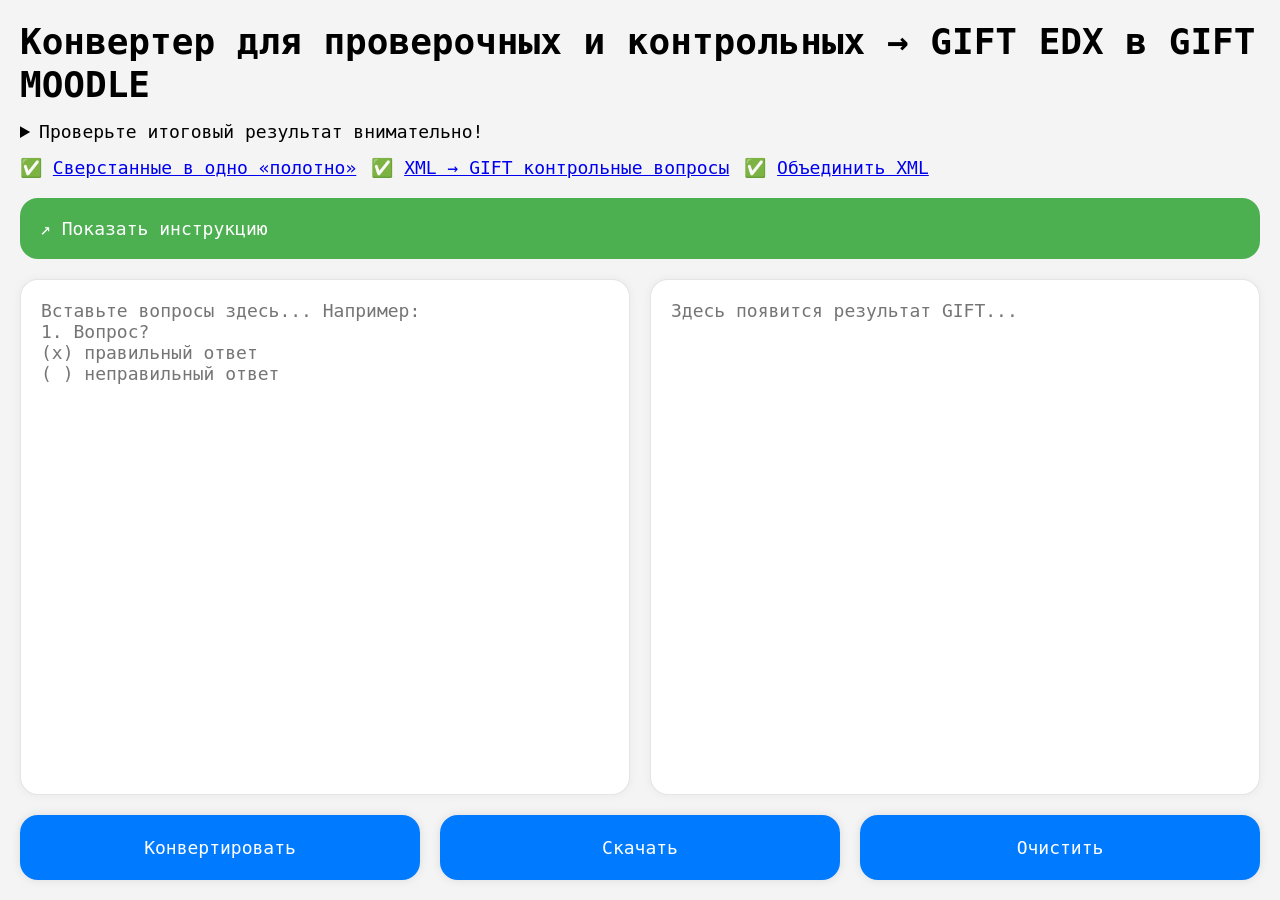
==== edx-to-moodle/index.html @ bffdb7d0 "Add files via upload" ====
<!doctype html>
<html lang="ru"><head><meta charset="utf-8"><meta name="viewport" content="width=device-width,initial-scale=1"><title>EDX GIFT → Moodle GIFT</title><link rel="stylesheet" href="style.css"><script defer src="script.js"></script></head><body>
<h1>Конвертер для проверочных и контрольных → GIFT EDX в GIFT MOODLE</h1>
<div class="intro"><details><summary class="intro__summary">Проверьте итоговый результат внимательно!</summary><p class="intro__text">Если результат не соответствует ожиданиям, приведите вопросы к формату из инструкции. Поддерживаются одиночный выбор, множественный выбор, короткий ответ и числовой ответ. Cloze поддерживается частично. <strong class="red">Важно:</strong> каждый Cloze-вопрос сохраняйте отдельно и импортируйте в Moodle в формате «Вложенные ответы (Cloze)».</p></details></div>
<div class="links"><p class="link">✅ <a target="_blank" rel="noopener noreferrer" href="https://codepen.io/mikhail21990/pen/wBBbgKb">Сверстанные в одно «полотно»</a></p><p class="link">✅ <a href="../">XML → GIFT контрольные вопросы</a></p><p class="link">✅ <a href="../xml-merger/">Объединить XML</a></p></div>
<label for="modal-toggle" class="open-modal-btn">↗ Показать инструкцию</label><input type="checkbox" id="modal-toggle" class="modal-toggle">
<div class="modal"><div class="modal-content"><h2>Инструкция по подготовке вопросов</h2><p><strong>1. Формат нумерации:</strong> <code>1)</code>, <code>2.</code>, <code>3)</code> (с пробелом после номера).</p><p><strong>2. Формат ответов:</strong></p><ul class="list"><li>Одиночный выбор: <code>(x)</code> — верный, <code>( )</code> — неверный.</li><li>Множественный выбор: <code>[x]</code> — верный, <code>[ ]</code> — неверный.</li><li>Короткий ответ: <code>=ответ</code> (альтернативный: <code>or=ответ</code>).</li><li>Числовой ответ: <code>#42</code> или <code>#3.14:0.01</code>.</li></ul><p><strong class="explanation">3. Объяснение [explanation]:</strong> удалите из исходной разметки; переносите вручную.</p><p><strong>4. Частые ошибки:</strong> нет номера вопроса, лишние пробелы, символы и теги.</p><p><strong class="red">Важно:</strong> каждый Cloze-вопрос необходимо сохранять в отдельный файл и импортировать в Moodle как Cloze. Если не получилось преобразовать вопрос, <a target="_blank" rel="noopener noreferrer" href="https://drive.google.com/drive/folders/1HnTt-CucSGrR1_vOjiLPoHYM4RVZKHTR?hl=ru">пришлите пример</a>.</p><label for="modal-toggle" class="close-modal-btn">Закрыть</label></div></div>
<div class="container"><div class="textareaWrapper"><textarea id="textInput" aria-label="Исходные вопросы" placeholder="Вставьте вопросы здесь... Например:&#10;1. Вопрос?&#10;(x) правильный ответ&#10;( ) неправильный ответ"></textarea></div><div class="textareaWrapper"><textarea id="giftOutput" aria-label="Результат GIFT" placeholder="Здесь появится результат GIFT..."></textarea></div></div>
<div class="buttons"><button id="convertBtn">Конвертировать</button><button id="copyBtn">Скачать</button><button id="clearAll">Очистить</button></div>
<div id="customAlertOverlay" style="display:none" role="alertdialog" aria-modal="true"><div id="customAlert"><p class="alertAttention"><strong>Внимание!</strong></p><p>Обнаружены вопросы типа Cloze. Их рекомендуется убрать из общего GIFT-файла и сохранить отдельно: каждый Cloze-вопрос в собственный файл, при импорте Moodle выбирайте формат Cloze.</p><button id="closeAlertBtn">Закрыть</button></div></div>
</body></html>
---- edx-to-moodle/style.css ----
html{font-size:18px;scrollbar-width:thin}*{box-sizing:border-box;font-family:monospace}*::selection{background:rgba(0,0,255,.1)}html,body{height:100%;margin:0;padding:0}body{display:flex;flex-direction:column;background:#f4f4f4;min-height:100vh}h1{width:100%;padding:20px 20px 0;margin:0;font-size:2rem;line-height:1.2}h2{font-size:1.4rem}.intro{padding:15px 20px}.intro__summary{cursor:pointer}.intro__text{text-align:justify}.links{padding:0 20px;margin-bottom:20px;display:flex;gap:15px;flex-wrap:wrap}.link{margin:0}.container{display:flex;flex:1;gap:20px;padding:0 20px;min-height:300px}.textareaWrapper{width:50%;border-radius:1rem;padding:5px;overflow:hidden;background:#fff;border:1px solid rgba(0,0,0,.1);box-shadow:0 0 10px rgba(0,0,0,.05)}textarea{width:100%;height:100%;min-height:300px;resize:none;border:0;background:transparent;padding:15px;font-size:1rem;scrollbar-width:thin}textarea:focus{outline:none}strong{color:#007bff}code{background:#f8f9ff;border:1px solid #7bb6fd;padding:2px 4px;border-radius:4px}.buttons{display:flex;gap:20px;padding:20px}button{flex:1;padding:22px;border:0;border-radius:1rem;cursor:pointer;background:#007bff;color:#fff;font-size:1rem;box-shadow:0 0 10px rgba(0,0,0,.1)}button:hover{background:#0056b3}.open-modal-btn{background:#4caf50;color:white;padding:20px;margin:0 20px 20px;border-radius:1rem;cursor:pointer}.open-modal-btn:hover{background:#2b9d2e}.modal-toggle{display:none}.modal{display:none;position:fixed;inset:0;z-index:1000;background:rgba(0,0,0,.5);justify-content:center;align-items:center;padding:20px}.modal-toggle:checked+.modal{display:flex}.modal-content{background:white;border-radius:1rem;padding:20px;width:70vw;max-width:1200px;max-height:90vh;overflow:auto;display:flex;flex-direction:column;gap:10px}.modal-content p,.modal-content h2{margin:.4em 0}.list{line-height:1.6}.close-modal-btn{background:#e60023;color:white;padding:20px;border-radius:1rem;cursor:pointer;width:max-content}.red{color:darkred;font-weight:bold}.explanation{color:darkgreen}#customAlertOverlay{position:fixed;inset:0;background:rgba(0,0,0,.5);z-index:2000;display:flex;justify-content:center;align-items:center;padding:20px}#customAlert{background:white;border-radius:1rem;padding:20px;max-width:800px;max-height:90vh;overflow:auto;display:flex;flex-direction:column;gap:10px}#customAlert button{flex:none;background:#e60023;width:max-content}@media(max-width:1200px){.container{flex-direction:column}.textareaWrapper{width:100%;min-height:35vh}.modal-content{width:90vw}}@media(max-width:768px),(max-height:600px){h1{font-size:1.4rem}.links{flex-direction:column}.buttons{flex-direction:column}.modal-content{width:100%;max-height:calc(100vh - 40px)}}
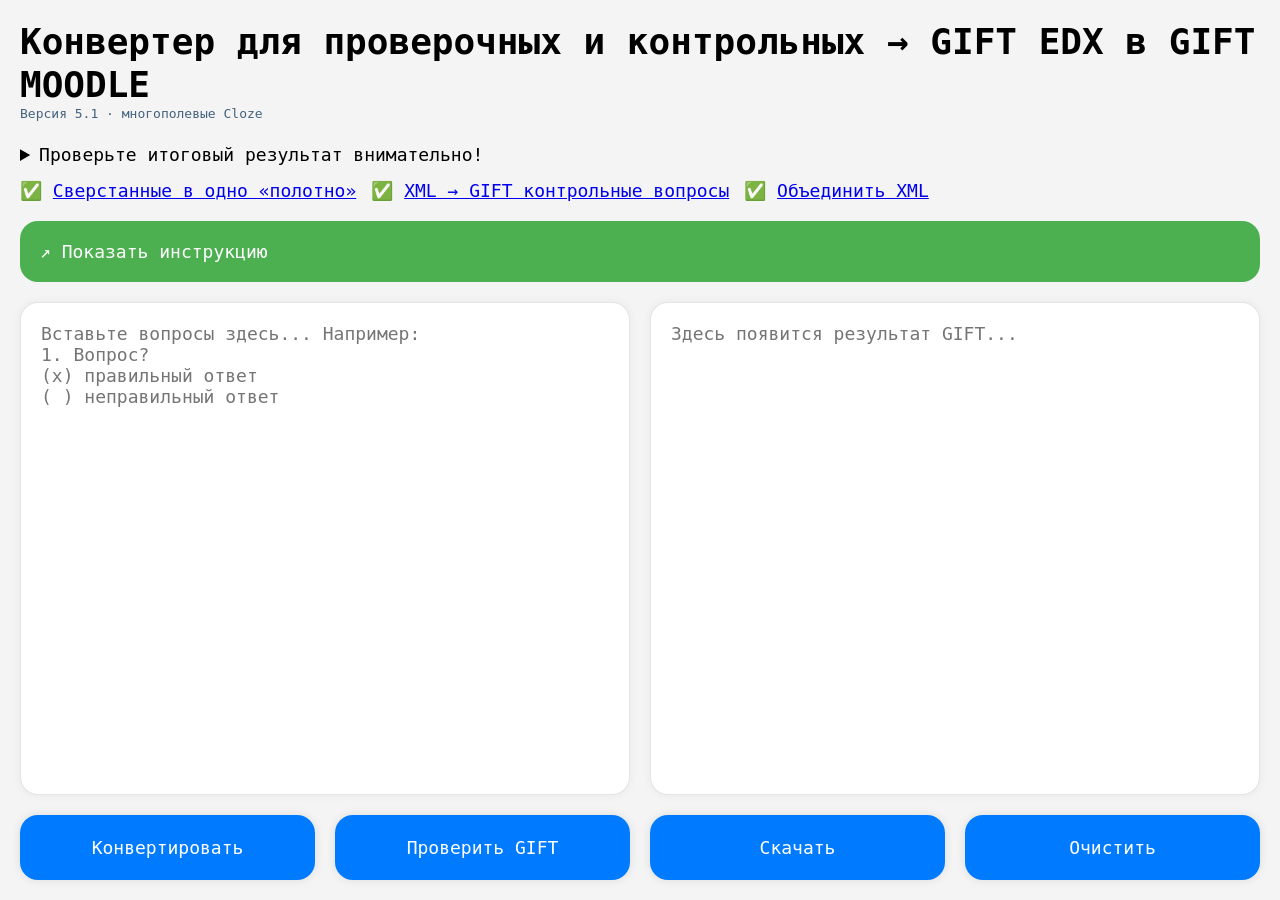
==== commit 0d23bf53: "Add files via upload" ====
--- a/edx-to-moodle/index.html
+++ b/edx-to-moodle/index.html
@@ -1,5 +1,5 @@
 <!doctype html>
-<html lang="ru"><head><meta charset="utf-8"><meta name="viewport" content="width=device-width,initial-scale=1"><title>EDX GIFT → Moodle GIFT</title><link rel="stylesheet" href="style.css"><script defer src="script.js"></script></head><body>
+<html lang="ru"><head><meta charset="utf-8"><meta name="viewport" content="width=device-width,initial-scale=1"><title>EDX GIFT → Moodle GIFT</title><link rel="stylesheet" href="style.css"><script defer src="script.js?v=5.1"></script></head><body>
 <h1>Конвертер для проверочных и контрольных → GIFT EDX в GIFT MOODLE</h1>
 <div class="intro"><details><summary class="intro__summary">Проверьте итоговый результат внимательно!</summary><p class="intro__text">Если результат не соответствует ожиданиям, приведите вопросы к формату из инструкции. Поддерживаются одиночный выбор, множественный выбор, короткий ответ и числовой ответ. Cloze поддерживается частично. <strong class="red">Важно:</strong> каждый Cloze-вопрос сохраняйте отдельно и импортируйте в Moodle в формате «Вложенные ответы (Cloze)».</p></details></div>
 <div class="links"><p class="link">✅ <a target="_blank" rel="noopener noreferrer" href="https://codepen.io/mikhail21990/pen/wBBbgKb">Сверстанные в одно «полотно»</a></p><p class="link">✅ <a href="../">XML → GIFT контрольные вопросы</a></p><p class="link">✅ <a href="../xml-merger/">Объединить XML</a></p></div>
